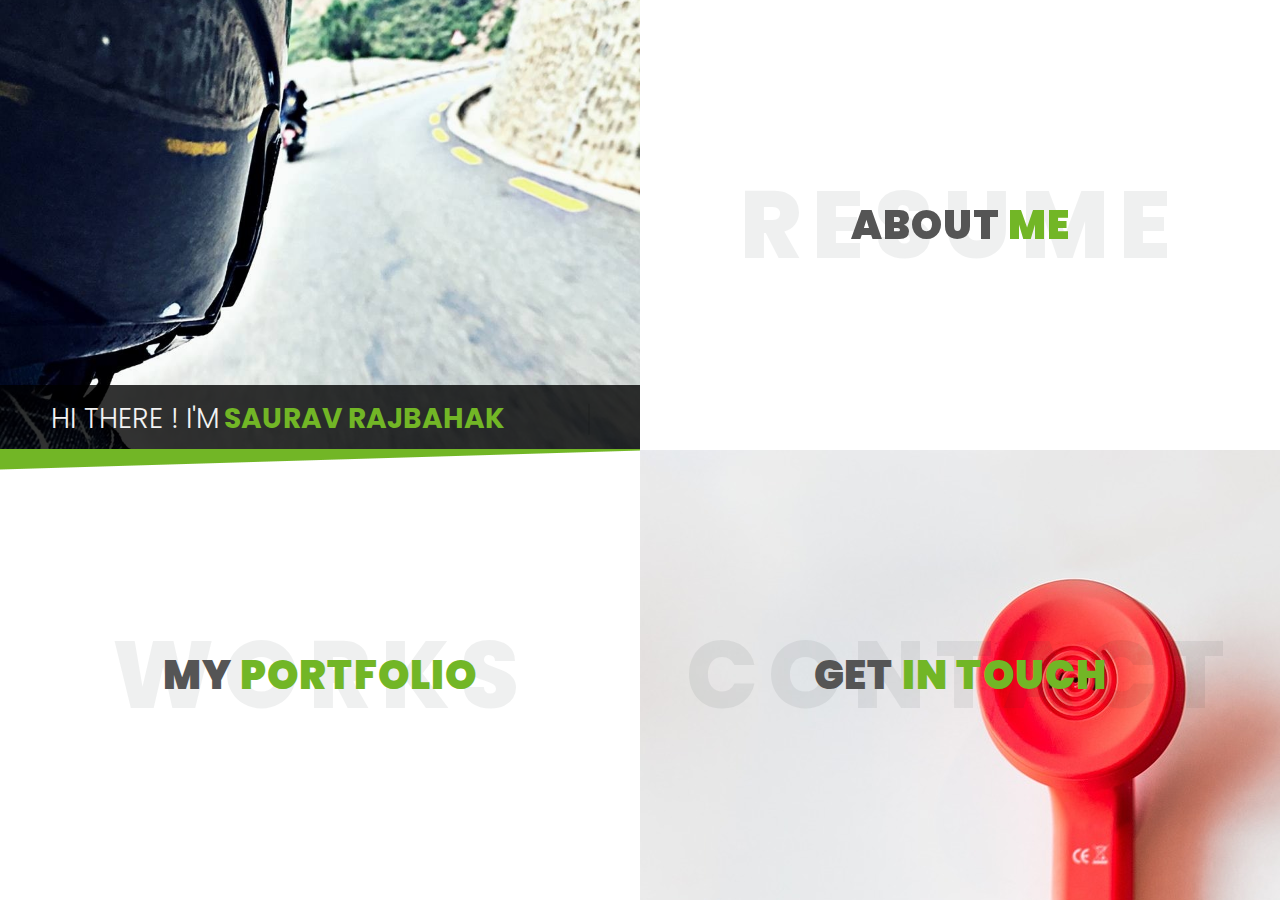
==== index.html @ e50a4af7 "og image" ====
<!DOCTYPE html>
<html lang="en">

<head>
    <script type="text/javascript" src="https://platform.linkedin.com/badges/js/profile.js" async defer></script>

    <!-- Global site tag (gtag.js) - Google Analytics -->
    <script async src="https://www.googletagmanager.com/gtag/js?id=UA-115012172-1"></script>
    <script>
        window.dataLayer = window.dataLayer || [];
        function gtag() { dataLayer.push(arguments); }
        gtag('js', new Date());

        gtag('config', 'UA-115012172-1');
    </script>

    <meta charset="utf-8" />
    <title>Saurav Rajbahak 👨🏻‍💻 - Software Developer</title>
    <meta property="og:image" content="https://res.cloudinary.com/sauravrajbahak-com-np/image/upload/q_100/v1520507504/sauravrajbahak.jpg" />
    <meta name="viewport" content="width=device-width, initial-scale=1.0" />
    <meta name="description" content="I work as a Software Developer in One Platinum Technology & I'm Freelance Web Designer & Developer based in Kathmandu, Nepal. I have serious passion for UI effects, animations and creating intuitive, with over a year of experience.">
    <link rel="icon" href="images/favicon.png" type="image/x-icon" />
    <link href="https://fonts.googleapis.com/css?family=Poppins:400,400i,500,500i,600,600i,700,700i,800,800i,900,900i" rel="stylesheet">
    <link href="https://fonts.googleapis.com/css?family=Open+Sans:300,400,600,700" rel="stylesheet">

    <!-- Template CSS Files -->
    <link rel="stylesheet" type="text/css" href="css/font-awesome.min.css" />
    <link rel="stylesheet" type="text/css" href="css/jquery.animatedheadline.css" />
    <link rel="stylesheet" type="text/css" href="css/materialize.min.css" />
    <link rel="stylesheet" type="text/css" href="css/style.css" />
    <link rel="stylesheet" type="text/css" href="css/skins/green.css" />

    <!-- Template JS Files -->
    <script src="js/modernizr.custom.js"></script>

</head>

<body>
    <!-- Preloader Start -->
    <div id="loader-wrapper">
        <div id="loader"></div>
        <div class="loader-section section-left"></div>
        <div class="loader-section section-right"></div>
    </div>
    <!-- Preloader Ends -->

    <!-- Wrapper Starts -->
    <div class="wrapper">
        <div id="bl-main" class="bl-main">
            <!-- Top Left Section Starts -->
            <section class="topleft">
                <div class="bl-box row valign-wrapper">
                    <div class="row valign-wrapper">
                        <div class="title-heading">
                            <div class="selector uppercase" id="selector">
                                <h3 class="ah-headline p-none m-none">
                                    <span class="font-weight-300">Hi There ! I'm</span>
                                    <span class="ah-words-wrapper">
                                        <b class="is-visible">Saurav Rajbahak</b>
                                        <b>a Wordpress Developer</b>
										<b>a Software Developer</b>
										<b>a Web Designer</b>
									</span>
                                </h3>
                            </div>
                        </div>
                    </div>
                </div>
            </section>
            <!-- Top Left Section Ends -->
            <!-- About Section Starts -->
            <section>
                <!-- About Title Starts -->
                <div class="bl-box valign-wrapper">
                    <div class="page-title center-align">
                        <span class="title-bg">Resume</span>
                        <h2 class="center-align">
                            <span data-hover="About">About </span>
                            <span data-hover="Me">Me</span>
                        </h2>
                    </div>
                </div>
                <!-- About Title Ends -->
                <!-- About Expanded Starts -->
                <div class="bl-content">
                    <!-- Main Heading Starts -->
                    <div class="container page-title center-align">
                        <h2 class="center-align">
                            <span data-hover="About">About </span>
                            <span data-hover="Me">Me</span>
                        </h2>
                        <span class="title-bg">Resume</span>
                    </div>
                    <!-- Main Heading Ends -->
                    <div class="container infos">
                        <!-- Divider Starts -->
                        <div class="divider center-align">
                            <span class="outer-line"></span>
                            <span class="fa fa-vcard" aria-hidden="true"></span>
                            <span class="outer-line"></span>
                        </div>
                        <!-- Divider Ends -->
                        <!-- Personal Informations Starts -->
                        <div class="row">
                            <!-- Picture Starts -->
                            <div class="col s12 m5 l4 xl3 profile-picture">
                                <img src="https://res.cloudinary.com/sauravrajbahak-com-np/image/upload/q_100/v1520507504/sauravrajbahak.jpg" class="responsive-img my-picture"
                                    alt="My Photo">
                            </div>
                            <!-- Picture Ends -->
                            <div class="col s12 m7 l8 xl9 personal-info">
                                <h6 class="uppercase"><i class="fa fa-user"></i> Personal Informations</h6>
                                <div class="col m12 l7 xl7 p-none">
                                    <p class="second-font">I'm a Freelance Web Designer & Developer based in Kathmandu, Nepal.<br> I have serious passion
                                        for UI effects, animations and creating intuitive, with over a Year of experience.
                                    </p>
                                </div>
                                <div class="col s12 m12 l6 p-none">
                                    <ul class="second-font list-1">
                                        <li><span class="font-weight-600">First Name: </span>Saurav</li>
                                        <li><span class="font-weight-600">Last Name: </span>Rajbahak</li>
                                        <li><span class="font-weight-600">Date of birth: </span>06 DEC 1993 </li>
                                        <li><span class="font-weight-600">Nationality: </span>Nepal</li>
                                        <li><span class="font-weight-600">Freelance: </span>Available</li>
                                    </ul>
                                </div>
                                <div class="col s12 m12 l6 p-none">
                                    <ul class="second-font list-2">
                                        <li><span class="font-weight-600">Phone: </span>+977 9841294296</li>
                                            <li><span class="font-weight-600">Address: </span>Kathmandu, Nepal</li>
                                            <li><span class="font-weight-600">Email: </span>sauravrajbahak@gmail.com</li>
                                            <li><span class="font-weight-600">Spoken Langages: </span>English - Nepali - Newari
                                                - Hindi</li>
                                            <li><span class="font-weight-600">Skype: </span>sauravrajbahak</li>
                                    </ul>
                                </div>
                                <a href="images/saurav-CURRICULUM-VITAE.docx" class="col s12 m12 l4 xl4 btn font-weight-500">
									Download Resume <i class="fa fa-file-pdf-o"></i>
								</a>
                                <a href="blog.html" class="col s12 m12 l4 xl4 btn btn-blog font-weight-500">
									My Blog <i class="fa fa-edit"></i>
								</a>
                            </div>
                        </div>
                        <!-- Personal Informations Ends -->
                    </div>
                    <!-- Resume Starts -->
                    <div class="resume-container">
                        <div class="container">
                            <div class="valign-wrapper row">
                                <!-- Resume Menu Starts -->
                                <div class="resume-list col l4">
                                    <div class="resume-list-item is-active" data-index="0" id="resume-list-item-0">
                                        <div class="resume-list-item-inner">
                                            <h6 class="resume-list-item-title uppercase"><i class="fa fa-briefcase"></i> Experience</h6>
                                        </div>
                                    </div>
                                    <div class="resume-list-item" data-index="1" id="resume-list-item-1">
                                        <div class="resume-list-item-inner">
                                            <h6 class="resume-list-item-title uppercase"><i class="fa fa-graduation-cap"></i> Education</h6>
                                        </div>
                                    </div>
                                    <div class="resume-list-item" data-index="2" id="resume-list-item-2">
                                        <div class="resume-list-item-inner">
                                            <h6 class="resume-list-item-title uppercase"><i class="fa fa-star"></i> Skills</h6>
                                        </div>
                                    </div>
                                </div>
                                <!-- Resume Menu Ends -->
                                <!-- Resume Content Starts -->
                                <div class="col s12 m12 l8 resume-cards-container">
                                    <div class="resume-cards">
                                        <!-- Experience Starts -->
                                        <div class="resume-card resume-card-0" data-index="0">
                                            <!-- Experience Header Title Starts -->
                                            <div class="resume-card-header">
                                                <div class="resume-card-name"><i class="fa fa-briefcase"></i> Experience</div>
                                            </div>
                                            <!-- Experience Header Title Ends -->
                                            <!-- Experience Content Starts -->
                                            <div class="resume-card-body experience">
                                                <div class="resume-card-body-container second-font">
                                                    <!-- Single Experience Starts -->
                                                    <div class="resume-content">
                                                        <h6 class="uppercase"><span>Wordpress Developer - </span>One platinum Technology</h6>
                                                        <span class="date"><i class="fa fa-calendar-o"></i> 2016 - 2018</span>
                                                        <p>Worked as an wordpress developer in One Platinum Technology for a
                                                            year an more</p>
                                                    </div>
                                                    <!-- Single Experience Ends -->
                                                    <span class="separator"></span>
                                                    <!-- Single Experience Starts -->
                                                    <div class="resume-content">
                                                        <h6 class="uppercase"><span>Software Developer - </span>One platinum Technology</h6>
                                                        <span class="date"><i class="fa fa-calendar-o"></i> 2016 - 2018</span>
                                                        <p>Working on One Platinum Technology as a frontend software developer
                                                            in Core php and Vue.js Framework</p>
                                                    </div>
                                                    <!-- Single Experience Ends -->
                                                    <span class="separator"></span>
                                                    <!-- Single Experience Starts -->
                                                    <div class="resume-content">
                                                        <h6 class="uppercase"><span>Other CMS - </span>One platinum Technology</h6>
                                                        <span class="date"><i class="fa fa-calendar-o"></i> 2016 - 2018</span>
                                                        <p>Worked in other different projects using Umbraco and Kentico CMS</p>
                                                    </div>
                                                    <!-- Single Experience Ends -->
                                                </div>
                                            </div>
                                            <!-- Experience Content Starts -->
                                        </div>
                                        <!-- Experience Ends -->
                                        <!-- Education Starts -->
                                        <div class="resume-card resume-card-1" data-index="1">
                                            <!-- Education Header Title Starts -->
                                            <div class="resume-card-header">
                                                <div class="resume-card-name"><i class="fa fa-graduation-cap"></i> Education</div>
                                            </div>
                                            <!-- Education Header Title Starts -->
                                            <div class="resume-card-body education">
                                                <div class="resume-card-body-container second-font">
                                                    <!-- Single Education Starts -->
                                                    <div class="resume-content">
                                                        <h6 class="uppercase"><span>Bachelor Degree - </span>KIST College</h6>
                                                        <span class="date"><i class="fa fa-calendar-o"></i>2018</span>
                                                        <p>I passed my Bachelor in Information Technology from KIST college
                                                            of Purvanchal University</p>
                                                    </div>
                                                    <!-- Single Education Ends -->
                                                    <span class="separator"></span>
                                                    <!-- Single Education Starts -->
                                                    <div class="resume-content">
                                                        <h6 class="uppercase"><span>Intermediate Degree - </span>KIST College</h6>
                                                        <span class="date"><i class="fa fa-calendar-o"></i> 2011</span>
                                                        <p>Clear my Intermediate from Kist college</p>
                                                    </div>
                                                    <!-- Single Education Ends -->
                                                    <span class="separator"></span>
                                                    <!-- Single Education Starts -->
                                                    <div class="resume-content">
                                                        <h6 class="uppercase"><span>SLC - </span>Kamal Netra Chuna Muna</h6>
                                                        <span class="date"><i class="fa fa-calendar-o"></i> 2009</span>
                                                        <p></p>
                                                    </div>
                                                    <!-- Single Education Ends -->
                                                </div>
                                            </div>
                                        </div>
                                        <!-- Education Ends -->
                                        <!-- Skills Starts -->
                                        <div class="resume-card resume-card-2" data-index="2">
                                            <!-- Skills Header Title Starts -->
                                            <div class="resume-card-header">
                                                <div class="resume-card-name"><i class="fa fa-star"></i> Skills</div>
                                            </div>
                                            <!-- Skills Header Title Starts -->
                                            <div class="resume-card-body skills">
                                                <div class="resume-card-body-container second-font">
                                                    <div class="row">
                                                        <!-- Skills Row Starts -->
                                                        <div class="col s6">
                                                            <!-- Single Skills Starts -->
                                                            <div class="resume-content">
                                                                <h6 class="uppercase">html</h6>
                                                                <p><i class="fa fa-star"></i> <i class="fa fa-star"></i>
                                                                    <i class="fa fa-star"></i> <i class="fa fa-star"></i>                                                                    <i class="fa fa-star"></i></p>
                                                            </div>
                                                            <!-- Single Skills Ends -->
                                                            <!-- Single Skills Starts -->
                                                            <div class="resume-content">
                                                                <h6 class="uppercase">css</h6>
                                                                <p><i class="fa fa-star"></i> <i class="fa fa-star"></i>
                                                                    <i class="fa fa-star"></i> <i class="fa fa-star"></i>                                                                    <i class="fa fa-star-half-empty"></i></p>
                                                            </div>
                                                            <!-- Single Skills Ends -->
                                                            <!-- Single Skills Starts -->
                                                            <div class="resume-content">
                                                                <h6 class="uppercase">javascript</h6>
                                                                <p><i class="fa fa-star"></i> <i class="fa fa-star"></i>
                                                                    <i class="fa fa-star"></i> <i class="fa fa-star-o"></i>                                                                    <i class="fa fa-star-o"></i></p>
                                                            </div>
                                                            <!-- Single Skills Ends -->

                                                            <!-- Single Skills Starts -->
                                                            <div class="resume-content">
                                                                <h6 class="uppercase">jquery</h6>
                                                                <p><i class="fa fa-star"></i> <i class="fa fa-star"></i>
                                                                    <i class="fa fa-star"></i> <i class="fa fa-star-o"></i>                                                                    <i class="fa fa-star-o"></i></p>
                                                            </div>
                                                            <!-- Single Skills Ends -->
                                                            <!-- Single Skills Starts -->
                                                            <div class="resume-content">
                                                                <h6 class="uppercase">Vue js</h6>
                                                                <p><i class="fa fa-star"></i> <i class="fa fa-star"></i>
                                                                    <i class="fa fa-star"></i> <i class="fa fa-star-half-empty"></i>                                                                    <i class="fa fa-star-o"></i></p>
                                                            </div>
                                                            <!-- Single Skills Ends -->
                                                        </div>
                                                        <!-- Skills Row Ends -->
                                                        <!-- Skills Row Starts -->
                                                        <div class="col s6">
                                                            <!-- Single Skills Starts -->
                                                            <div class="resume-content">
                                                                <h6 class="uppercase">php</h6>
                                                                <p><i class="fa fa-star"></i> <i class="fa fa-star"></i>
                                                                    <i class="fa fa-star"></i> <i class="fa fa-star-half-empty"></i>                                                                    <i class="fa fa-star-o"></i></p>
                                                            </div>
                                                            <!-- Single Skills Starts -->
                                                            <!-- Single Skills Starts -->
                                                            <div class="resume-content">
                                                                <h6 class="uppercase">wordpress</h6>
                                                                <p><i class="fa fa-star"></i> <i class="fa fa-star"></i>
                                                                    <i class="fa fa-star"></i> <i class="fa fa-star"></i>                                                                    <i class="fa fa-star"></i></p>
                                                            </div>
                                                            <!-- Single Skills Ends -->
                                                            <div class="resume-content">
                                                                <h6 class="uppercase">Umbraco</h6>
                                                                <p><i class="fa fa-star"></i> <i class="fa fa-star"></i>
                                                                    <i class="fa fa-star"></i> <i class="fa fa-star-half-empty"></i>                                                                    <i class="fa fa-star-o"></i></p>
                                                            </div>
                                                            <!-- Single Skills Ends -->
                                                            <!-- Single Skills Starts -->
                                                            <div class="resume-content">
                                                                <h6 class="uppercase">Kentico</h6>
                                                                <p><i class="fa fa-star"></i> <i class="fa fa-star"></i>
                                                                    <i class="fa fa-star"></i> <i class="fa fa-star-half-empty"></i>                                                                    <i class="fa fa-star-o"></i></p>
                                                            </div>
                                                            <!-- Single Skills Ends -->
                                                            <!-- Single Skills Ends -->
                                                            <div class="resume-content">
                                                                <h6 class="uppercase">Adobe Photoshop</h6>
                                                                <p><i class="fa fa-star"></i> <i class="fa fa-star"></i>
                                                                    <i class="fa fa-star"></i> <i class="fa fa-star"></i>                                                                    <i class="fa fa-star-o"></i></p>
                                                            </div>
                                                            <!-- Single Skills Ends -->
                                                        </div>
                                                        <!-- Skills Row Ends -->
                                                    </div>
                                                </div>
                                            </div>
                                        </div>
                                        <!-- Skills Ends -->
                                    </div>
                                </div>
                                <!-- Resume Content Ends -->
                            </div>
                        </div>
                    </div>
                    <!-- Resume Ends -->
                    <!-- Fun Facts Starts -->
                    <!-- <div class="container badges">
                        <div class="row">
                             Fact Badge Item Starts 
                            <div class="col s12 m4 l4 center-align">
                                <h3>
                                    <i class="fa fa-suitcase"></i>
									<span class="font-weight-700">7+</span>
                                </h3>
                                <h6 class="uppercase font-weight-500">Years Experience</h6>
                            </div>
                             Fact Badge Item Ends 
                             Fact Badge Item Starts 
                            <div class="col s12 m4 l4 center-align">
                                <h3>
                                    <i class="fa fa-check-square"></i>
									<span class="font-weight-700">89+</span>
                                </h3>
                                <h6 class="uppercase font-weight-500">Done Projects</h6>
                            </div>
                             Fact Badge Item Ends 
                             Fact Badge Item Starts 
                            <div class="col s12 m4 l4 center-align">
                                 <h3>
                                    <i class="fa fa-heart"></i>
									<span class="font-weight-700">77+</span>
                                </h3>
                                <h6 class="uppercase font-weight-500">Happy customers</h6>
                            </div>
                             Fact Badge Item Ends 
                        </div>
                    </div> -->
                    <!-- Fun Facts Ends -->
                </div>
                <!-- End Expanded About -->
                <img alt="close" src="images/close-button.png" class="bl-icon-close" />
            </section>
            <!-- About Ends -->
            <!-- Portfolio Starts -->
            <section id="bl-work-section">
                <!-- Portfolio Title Starts -->
                <div class="bl-box valign-wrapper">
                    <div class="page-title center-align">
                        <span class="title-bg">works</span>
                        <h2 class="center-align">
                            <span data-hover="my">my </span>
                            <span data-hover="portfolio">portfolio</span>
                        </h2>
                    </div>
                </div>
                <!-- Portfolio Title Ends -->
                <!-- Portfolio Expanded Starts -->
                <div class="bl-content">
                    <!-- Main Heading Starts -->
                    <div class="container page-title center-align">
                        <h2 class="center-align">
                            <span data-hover="my">my </span>
                            <span data-hover="portfolio">portfolio</span>
                        </h2>
                        <span class="title-bg">works</span>
                    </div>
                    <!-- Main Heading Ends -->
                    <div class="container">
                        <!-- Divider Starts -->
                        <div class="divider center-align">
                            <span class="outer-line"></span>
                            <span class="fa fa-suitcase" aria-hidden="true"></span>
                            <span class="outer-line"></span>
                        </div>
                        <!-- Divider Ends -->
                        <div class="row center-align da-thumbs" id="bl-work-items">
                            <!-- Project Starts -->
                            <div class="col s12 m6 l4 xl4" data-panel="panel-1">
                                <a href="index.html#">
									<img class="responsive-img" src="images/projects/miraflex.jpg" alt="Project" />
									<div class="valign-wrapper"><span class="font-weight-400 uppercase">Miraflexglasses</span></div>
								</a>
                            </div>
                            <!-- Project Ends -->
                            <!-- Project Starts -->
                            <div class="col s12 m6 l4 xl4" data-panel="panel-2">
                                <a href="index.html#">
									<img class="responsive-img" src="images/projects/lspa.jpg" alt="Project" />
									<div class="valign-wrapper"><span class="font-weight-400 uppercase">LSPA</span></div>
								</a>
                            </div>
                            <!-- Project Ends -->
                            <!-- Project Starts -->
                            <div class="col s12 m6 l4 xl4" data-panel="panel-3">
                                <a href="index.html#">
									<img class="responsive-img" src="images/projects/Snarpur.jpg" alt="Project" />
									<div class="valign-wrapper"><span class="font-weight-400 uppercase">Snarpur</span></div>
								</a>
                            </div>
                            <!-- Project Ends -->
                            <!-- Project Starts -->
                            <div class="col s12 m6 l4 xl4" data-panel="panel-4">
                                <a href="index.html#">
									<img class="responsive-img" src="images/projects/define-yourself.jpg" alt="Project" />
									<div class="valign-wrapper"><span class="font-weight-400 uppercase">Define Yourself</span></div>
								</a>
                            </div>
                            <!-- Project Ends -->
                            <!-- Project Starts -->
                            <div class="col s12 m6 l4 xl4" data-panel="panel-5">
                                <a href="index.html#">
									<img class="responsive-img" src="images/projects/twelfy.jpg" alt="Project" />
									<div class="valign-wrapper"><span class="font-weight-400 uppercase">Twelfy Api</span></div>
								</a>
                            </div>
                            <!-- Project Ends -->
                        </div>
                    </div>
                </div>
                <!-- Portfolio Expanded Ends -->
                <img alt="close" src="images/close-button.png" class="bl-icon-close" />
            </section>
            <!-- Portfolio Section Ends -->
            <!-- Contact Section Starts -->
            <section>
                <!-- Contact Title Starts -->
                <div class="bl-box valign-wrapper">
                    <div class="page-title center-align">
                        <span class="title-bg">Contact</span>
                        <h2 class="center-align">
                            <span data-hover="get">get </span>
                            <span data-hover="in touch">in touch</span>
                        </h2>
                    </div>
                </div>
                <!-- Contact Title Ends -->
                <!-- Expanded Contact Starts -->
                <div class="bl-content">
                    <!-- Main Heading Starts -->
                    <div class="container page-title center-align">
                        <h2 class="center-align">
                            <span data-hover="get">get </span>
                            <span data-hover="in touch">in touch</span>
                        </h2>
                        <span class="title-bg">Contact</span>
                    </div>
                    <!-- Main Heading Ends -->
                    <div class="container">
                        <!-- Divider Starts -->
                        <div class="divider center-align">
                            <span class="outer-line"></span>
                            <span class="fa fa-envelope-open" aria-hidden="true"></span>
                            <span class="outer-line"></span>
                        </div>
                        <!-- Divider Ends -->
                        <div class="row contact">
                            <!-- Contact Infos Starts -->
                            <div class="col s12 m5 l12 xl12 leftside">
                                <!-- Contacts Starts -->
                                <h6 class="font-weight-500 uppercase">Phone</h6>
                                <span class="font-weight-400 second-font"><i class="fa fa-phone"></i> +977 9841294296</span>
                                <h6 class="font-weight-500 uppercase">Email</h6>
                                <span class="font-weight-400 second-font"><i class="fa fa-envelope"></i> sauravrajabahak@gmail.com</span>
                                <h6 class="font-weight-500 uppercase">Address</h6>
                                <span class="font-weight-400 second-font"><i class="fa fa-home"></i></span><br>
                                <span class="font-weight-400 second-font">Bhimsengola, Kathmandu, Nepal</span>
                                <!-- Contacts Ends -->
                                <!-- Social Media Profiles Starts -->
                                <h6 class="font-weight-500 uppercase">Social Profiles</h6>
                                <div class="social">
                                    <ul class="list-inline social social-intro center-align p-none">
                                        <li class="facebook"><a href="https://facebook.com/sauravrb"><i class="fa fa-facebook"></i></a></li>
                                        <li class="twitter"><a href="https://twitter.com/SauravRajbahak"><i class="fa fa-twitter"></i></a></li>
                                        <li class="google-plus"><a href="https://plus.google.com/u/0/"><i class="fa fa-google-plus"></i></a></li>
                                        <li class="linkedin"><a href="https://www.linkedin.com/in/saurav-rajbahak-b9106815a/"><i class="fa fa-linkedin"></i></a></li>
                                    </ul>
                                </div>
                                <!-- Social Media Profiles Ends -->
                            </div>
                            <!-- Contact Infos Ends -->
                            <!-- Contact fb linkedin twitter Starts -->
                            <!-- <div class="col s12 m12 l12 xl12 contact-social">
                                <div class="col s12 m7 l4 xl4">
                                    <div class="linkedin">
                                        <div class="LI-profile-badge" data-version="v1" data-size="large" data-locale="en_US" data-type="vertical" data-theme="dark"
                                            data-vanity="saurav-rajbahak-b9106815a"><a class="LI-simple-link" href='https://np.linkedin.com/in/saurav-rajbahak-b9106815a?trk=profile-badge'>Saurav Rajbahak</a></div>
                                    </div>
                                </div>
                                <div class="col s12 m7 l4 xl4">
                                    <div class="fb">
                                        <iframe src="https://www.facebook.com/plugins/page.php?href=https%3A%2F%2Fwww.facebook.com%2FThe-Eazy-Band-213500998690210%2F&tabs=timeline&width=340&height=500&small_header=false&adapt_container_width=true&hide_cover=false&show_facepile=true&appId"
                                            width="100%" height="449" style="border:none;overflow:hidden" scrolling="no" frameborder="0"
                                            allowTransparency="true"></iframe>
                                    </div>
                                </div>
                                <div class="col s12 m7 l4 xl4">
                                    <a class="twitter-timeline" href="https://twitter.com/SauravRajbahak?ref_src=twsrc%5Etfw">Tweets by SauravRajbahak</a>
                                    <script async src="https://platform.twitter.com/widgets.js" charset="utf-8"></script>
                                </div>
                            </div> -->
                            <!-- Contact fb linkedin twitter Ends -->
                        </div>
                    </div>
                </div>
                <!-- Expanded Contact Ends -->
                <img alt="close" src="images/close-button.png" class="bl-icon-close" />
            </section>
            <!-- Contact Section Ends -->
            <!-- Portfolio Panel Items Starts -->
            <div class="bl-panel-items" id="bl-panel-work-items">
                <!-- Project Starts -->
                <div data-panel="panel-1">
                    <div class="row">
                        <!-- Project Main Content Starts -->
                        <div class="col s12 l6 xl6">
                            <img class="responsive-img" src="images/projects/miraflex.jpg" alt="project" />
                        </div>
                        <!-- Project Main Content Ends -->
                        <!-- Project Details Starts -->
                        <div class="col s12 l6 xl6">
                            <h3 class="font-weight-600 white-text uppercase">Miraflexglasses</h3>
                            <ul class="project-details white-text second-font">
                                <li><i class="fa fa-user"></i><span class="font-weight-600"> Client </span>: <span class="font-weight-400 uppercase">Envato</span></li>
                                <li><i class="fa fa-calendar"></i><span class="font-weight-600"> Date </span>: <span class="font-weight-400 uppercase">02/11/2017</span></li>
                                <li><i class="fa fa-cogs"></i> <span class="font-weight-600"> Used Technologies</span> :
                                    <span class="font-weight-400 uppercase">php, html, css, javascript, Wordpress</span>
                                </li>
                            </ul>
                            <hr>
                            <p class="white-text second-font">Occupy american apparel freegan cliche. Mustache trust fund 8-bit jean shorts mumblecore thundercats.
                                Pour-over small batch forage cray, banjo post-ironic flannel keffiyeh cred ethnic semiotics
                                next level tousled fashion axe. Sustainable cardigan keytar fap bushwick bespoke.</p>
                            <a href="http://miraflexglasses.net" target="_blank" class="waves-effect waves btn font-weight-500">Preview <i class="fa fa-external-link"></i></a>
                        </div>
                        <!-- Project Details Ends -->
                    </div>
                </div>
                <!-- Project Ends -->
                <!-- Project Starts -->
                <div data-panel="panel-2">
                    <div class="row">
                        <!-- Project Main Content Starts -->
                        <div class="col s12 l6 xl6">
                            <div class="carousel carousel-slider">
                                <a class="carousel-item" href="index.html#one!"><img class="responsive-img" src="images/projects/miraflex.jpg" alt="project" ></a>
                                <a class="carousel-item" href="index.html#two!"><img class="responsive-img" src="images/projects/lspa.jpg" alt="project" ></a>
                                <a class="carousel-item" href="index.html#three!"><img class="responsive-img" src="images/projects/Snarpur.jpg" alt="project" ></a>
                                <a class="carousel-item" href="index.html#four!"><img class="responsive-img" src="images/projects/define-yourself.jpg" alt="project" ></a>
                            </div>
                        </div>
                        <!-- Project Main Content Ends -->
                        <!-- Project Details Starts -->
                        <div class="col s12 l6 xl6">
                            <h3 class="font-weight-600 white-text uppercase">LSPA</h3>
                            <ul class="project-details white-text second-font">
                                <li><i class="fa fa-user"></i><span class="font-weight-600"> Client </span>: <span class="font-weight-400 uppercase">Themeforest</span></li>
                                <li><i class="fa fa-calendar"></i><span class="font-weight-600"> Date </span>: <span class="font-weight-400 uppercase">02/11/2017</span></li>
                                <li><i class="fa fa-cogs"></i> <span class="font-weight-600"> Used Technologies</span> :
                                    <span class="font-weight-400 uppercase">php, html, css, javascript, Wordpress</span>
                                </li>
                            </ul>
                            <hr>
                            <p class="white-text second-font">Occupy american apparel freegan cliche. Mustache trust fund 8-bit jean shorts mumblecore thundercats.
                                Pour-over small batch forage cray, banjo post-ironic flannel keffiyeh cred ethnic semiotics
                                next level tousled fashion axe. Sustainable cardigan keytar fap bushwick bespoke.</p>
                            <a href="http://lspa.com.np" target="_blank" class="waves-effect waves btn font-weight-500">Preview <i class="fa fa-external-link"></i></a>
                        </div>
                        <!-- Project Details Ends -->
                    </div>
                </div>
                <!-- Project Ends -->
                <!-- Project Starts -->
                <div data-panel="panel-3">
                    <div class="row">
                        <!-- Project Main Content Starts -->
                        <div class="col s12 l6 xl6">
                            <div class="videocontainer">
                                <iframe class="youtube-video" src="https://www.youtube.com/embed/7e90gBu4pas?enablejsapi=1&amp;version=3&amp;playerapiid=ytplayer"
                                    allowfullscreen></iframe>
                            </div>
                        </div>
                        <!-- Project Main Content Ends -->
                        <!-- Project Details Starts -->
                        <div class="col s12 l6 xl6">
                            <h3 class="font-weight-600 white-text uppercase">Snarpur</h3>
                            <ul class="project-details white-text second-font">
                                <li><i class="fa fa-user"></i><span class="font-weight-600"> Client </span>: <span class="font-weight-400 uppercase">Photodune</span></li>
                                <li><i class="fa fa-calendar"></i><span class="font-weight-600"> Date </span>: <span class="font-weight-400 uppercase">02/11/2017</span></li>
                                <li><i class="fa fa-cogs"></i> <span class="font-weight-600"> Used Technologies</span> :
                                    <span class="font-weight-400 uppercase">Wordpress</span>
                                </li>
                            </ul>
                            <hr>
                            <p class="white-text second-font">Occupy american apparel freegan cliche. Mustache trust fund 8-bit jean shorts mumblecore thundercats.
                                Pour-over small batch forage cray, banjo post-ironic flannel keffiyeh cred ethnic semiotics
                                next level tousled fashion axe. Sustainable cardigan keytar fap bushwick bespoke.</p>
                            <a href="http://bhumija.com.np" target="_blank" class="waves-effect waves btn font-weight-500">Preview <i class="fa fa-external-link"></i></a>
                        </div>
                        <!-- Project Details Ends -->
                    </div>
                </div>
                <!-- Project Ends -->
                <!-- Project Starts -->
                <div data-panel="panel-4">
                    <div class="row">
                        <!-- Project Main Content Starts -->
                        <div class="col s12 l6 xl6">
                            <video id="video" class="responsive-video" controls poster="images/projects/video/video-poster.png">
                                <source src="images/projects/video/video.mp4" type="video/mp4">
                            </video>
                        </div>
                        <!-- Project Main Content Ends -->
                        <!-- Project Details Starts -->
                        <div class="col s12 l6 xl6">
                            <h3 class="font-weight-600 white-text uppercase">Define Yourself</h3>
                            <ul class="project-details white-text second-font">
                                <li><i class="fa fa-user"></i><span class="font-weight-600"> Client </span>: <span class="font-weight-400 uppercase">Videohive</span></li>
                                <li><i class="fa fa-calendar"></i><span class="font-weight-600"> Date </span>: <span class="font-weight-400 uppercase">02/11/2017</span></li>
                                <li><i class="fa fa-cogs"></i> <span class="font-weight-600"> Used Technologies</span> :
                                    <span class="font-weight-400 uppercase">Wordpress</span>
                                </li>
                            </ul>
                            <hr>
                            <p class="white-text second-font">Occupy american apparel freegan cliche. Mustache trust fund 8-bit jean shorts mumblecore thundercats.
                                Pour-over small batch forage cray, banjo post-ironic flannel keffiyeh cred ethnic semiotics
                                next level tousled fashion axe. Sustainable cardigan keytar fap bushwick bespoke.</p>
                            <a href="http://defineyourself.co/" target="_blank" class="waves-effect waves btn font-weight-500">Preview <i class="fa fa-external-link"></i></a>
                        </div>
                        <!-- Project Details Ends -->
                    </div>
                </div>
                <!-- Project Ends -->
                <!-- Project Starts -->
                <div data-panel="panel-5">
                    <div class="row">
                        <!-- Project Main Content Starts -->
                        <div class="col s12 l6 xl6">
                            <img src="images/projects/define-yourself.jpg" alt="project" />
                        </div>
                        <!-- Project Main Content Ends -->
                        <!-- Project Details Starts -->
                        <div class="col s12 l6 xl6">
                            <h3 class="font-weight-600 white-text uppercase">Twelfy Api</h3>
                            <ul class="project-details white-text second-font">
                                <li><i class="fa fa-user"></i><span class="font-weight-600"> Client </span>: <span class="font-weight-400 uppercase">Graphicriver</span></li>
                                <li><i class="fa fa-calendar"></i><span class="font-weight-600"> Date </span>: <span class="font-weight-400 uppercase">02/11/2017</span></li>
                                <li><i class="fa fa-cogs"></i> <span class="font-weight-600"> Used Technologies</span> :
                                    <span class="font-weight-400 uppercase">Core PHP</span>
                                </li>
                            </ul>
                            <hr>
                            <p class="white-text second-font">Occupy american apparel freegan cliche. Mustache trust fund 8-bit jean shorts mumblecore thundercats.
                                Pour-over small batch forage cray, banjo post-ironic flannel keffiyeh cred ethnic semiotics
                                next level tousled fashion axe. Sustainable cardigan keytar fap bushwick bespoke.</p>
                            <!-- <a href="index.html#" class="waves-effect waves btn font-weight-500">Preview <i class="fa fa-external-link"></i></a> -->
                        </div>
                        <!-- Project Details Ends -->
                    </div>
                </div>
                <!-- Project Ends -->
                <!-- Portfolio Navigation Starts -->
                <nav>
                    <!-- Previous Work Icon Starts -->
                    <span class="control-button bl-previous-work uppercase font-weight-700"><i class="fa fa-chevron-left"></i></span>
                    <!-- Previous Work Icon Ends -->
                    <!-- Close Work Icon Starts -->
                    <span class="control-button fa fa-close fa-2x bl-icon-close center-align" id="bl-icon-close"></span>
                    <!-- Close Work Icon Ends -->
                    <!-- Next Work Icon Starts -->
                    <span class="control-button bl-next-work uppercase font-weight-700"><i class="fa fa-chevron-right"></i></span>
                    <!-- Previous Work Icon Ends -->
                </nav>
                <!-- Portfolio Navigation Ends -->
            </div>
            <!-- Portfolio Panel Items Ends -->
        </div>
    </div>
    <!-- Wrapper Ends -->

    <!-- Template JS Files -->
    <script src="js/jquery-2.2.4.min.js"></script>
    <script src="js/jquery.animatedheadline.js"></script>
    <script src="js/boxlayout.js"></script>
    <script src="js/materialize.min.js"></script>
    <script src="js/jquery.hoverdir.js"></script>
    <script src="js/custom.js"></script>

    <!-- Live Style Switcher JS File - only demo -->
    <script src="js/styleswitcher.js"></script>
</body>

</html>
---- css/style.css ----
/*
Template Name: Lina - Creative vCard, Resume, CV
Author: Celtano
Author URI: https://themeforest.net/user/celtano
Description: Lina - Creative vCard, Resume, CV
Version: 1.0
*/


/*------------------------------------------------------------------
[Table of contents]
	+ General
		- Dark Body
		- Big Titles
		- Divider
		- Preloader
	+ Sections
		- Top Left Section
		+ Top Right Section - About
			- Personal Informations
			- Resume Panels
			- Badges
		+ Bottom Left Section - Portfolio
			- Direction-Aware Items
			- Project Panels
		+ Bottom Right Section - Contact
			+ Left Side
				- Social Media Icons
			+ Right Side
				- Contact Form
		+ Blog Section
			+ Posts
				- Pagination
				- Comments
				- Comments Form
			+ Sidebar
				- Search Widget
				- Recent Posts Widget
				- Navigation Widget
				- Tags Widget
	- Responsive Design Styles
-------------------------------------------------------------------*/


/* [ GENERAL ] */

/*================================================== */

body,
html {
	font-size: 100%;
	padding: 0;
	margin: 0;
	height: 100%;
}

*,
*:after,
*:before {
	-webkit-box-sizing: border-box;
	-moz-box-sizing: border-box;
	box-sizing: border-box;
}

body {
	font-family: 'Poppins', sans-serif, Calibri, Arial;
	color: #656c6d;
	background: #333;
	font-size: 0.9em;
	font-weight: 400;
}

.second-font {
	font-family: 'Open Sans', sans-serif;
}

.p-none {
	padding: 0 !important;
}

.m-none {
	margin: 0 !important;
}

.btn {
	font-family: 'Poppins', sans-serif, Calibri, Arial;
	box-shadow: none;
	border-radius: 0;
}

.btn i {
	font-size: 14px;
}

.btn:hover {
	box-shadow: none;
	color: #eee;
}

.uppercase {
	text-transform: uppercase;
}

.font-weight-300 {
	font-weight: 300;
}

.font-weight-400 {
	font-weight: 400;
}

.font-weight-500 {
	font-weight: 500;
}

.font-weight-600 {
	font-weight: 600;
}

.font-weight-700 {
	font-weight: 700;
}

.container {
	margin: 0 auto;
	max-width: 1280px;
	width: 100%;
}

@media only screen and (min-width: 601px) {
	.container {
		width: 95%;
	}
}

@media only screen and (min-width: 993px) {
	.container {
		width: 95%;
	}
}

@media only screen and (min-width: 1199px) {
	.container {
		width: 1170px;
	}
}

/* Dark Body
================================================== */

body.dark .bl-main>section:nth-child(4),
body.dark .resume-container,
body.dark .resume-list-item:not(.is-active) .resume-list-item-inner,
body.dark .resume-card-header,
body.dark .bl-main>section:nth-child(4).bl-expand .contact .leftside{
	background:#111;
}
body.dark .bl-main>section:nth-child(2),
body.dark .bl-main>section:nth-child(3),
body.dark .resume-card-body,
body.dark .bl-main>section.bl-expand,
body.blog.dark,
body.blog.dark .btn.back {
	background:#222;
}
body.dark .page-title h2 span:first-child,
body.dark .page-title h2 span:nth-child(2)::before,
body.dark .personal-info h6,
body.dark .personal-info ul li span,
body.dark .resume-content h6,
body.dark .bl-main>section:nth-child(4).bl-expand .contact .rightside h6,
body.blog.dark  article h4,
body.blog.dark .sidebar .widget-title,
body.blog.dark .widget-tags ul > li a:hover {
	color:#fff;
}
body.dark .title-bg {
	color: rgba(255, 255, 255, 0.07);
}
body.dark .bl-content p,
body.dark .personal-info ul li,
body.dark .badges h6,
body.dark .bl-main>section:nth-child(4).bl-expand .contact .leftside,
body.dark .bl-main>section:nth-child(4).bl-expand .contact .rightside .input-field label,
body.blog.dark .widget.recent-posts .entry-title a,
body.blog.dark .widget-search input{
	color:#eee;
}
body.dark .bl-main>section:nth-child(4).bl-expand .contact .rightside .input-field label.active {
	color:#eee !important;
}
body.dark .my-picture {
	border: 3px solid #313131;
}
body.dark .resume-list-item {
    background: rgba(255, 255, 255, 0.1) !important;
}
body.dark .resume-card-header {
	border-bottom: 1px solid #333;
}
body.dark .resume-card {
	box-shadow: 0px 0px 2px rgba(255, 255, 255, 0.4);
}
body.dark .resume-list-item:not(.is-active):hover {
	background: rgba(255, 255, 255, 0.15) !important;
}
body.dark .badges h3 i,
body.dark .divider .fa{
	color:#777;
}
body.dark .divider .outer-line {
	border-bottom: 1px solid #555;
}
body.dark .resume-list-item-title {
	color:#888;
}
body.dark #bl-work-items>div a, body.dark .bl-main>section:nth-child(4).bl-expand .contact .leftside {
	border:1px solid #333;
}
body.dark .bl-main>section:nth-child(4).bl-expand .contact .leftside span i {
	color: rgba(255, 255, 255, .3);
}
body.dark .bl-main>section:nth-child(4).bl-expand .contact .rightside .input-field input[type=text],
body.dark .bl-main>section:nth-child(4).bl-expand .contact .rightside .input-field input[type=email],
body.dark .bl-main>section:nth-child(4).bl-expand .contact .rightside .input-field textarea {
	color:#fff !important;
	border-bottom:1px solid #555;
}
body.blog.dark p,
body.blog.dark  .meta span {
	color:#eee;
}
body.blog.dark  .widget {
	background-color:#333;
}
body.blog.dark  .widget.recent-posts ul li,
body.blog.dark  .sidebar ul.nav-tabs li {
	border-bottom: 1px solid #555;
}
body.blog.dark .sidebar ul.nav-tabs li a,
body.blog.dark .widget-tags ul > li a {
	color:#aaa;
}
body.blog.dark .meta {
	border-top: 1px solid #555;
    border-bottom: 1px solid #555;
}
body.blog.dark .pagination li:hover {
	background:#333;
}
body.blog.dark .pagination li a {
	color:#eee;
}
body.blog.dark .widget.recent-posts ul li:last-child {
	border: 0;
    padding-bottom: 0;
    margin-bottom: 0;
}
body.blog.dark .comments-form  form .input-field label{
	color:#eee;
}
body.blog.dark .comments-form  form .input-field label.active {
	color:#eee !important;
}
body.blog.dark .comments-form  form .input-field input[type=text],
body.blog.dark .comments-form  form .input-field input[type=email],
body.blog.dark .comments-form  form .input-field textarea {
	color:#fff !important;
	border-bottom:1px solid #555;
}
body.blog.dark .comments-heading,
body.blog.dark .comments-list .comment-author,
body.blog.dark .comments-list .comment-reply {
	color:#fff;
}
body.blog.dark .comments-list .comment-date {
	color:#aaa;
}

/* Big Titles
================================================== */

.page-title {
	margin: 0 auto;
	width: 100%;
	position: relative;
}

.page-title h2 {
	font-size: 40px;
	position: relative;
	z-index: 0;
	font-weight: 900;
	text-transform: uppercase;
}

.title-bg {
	color: rgba(30, 37, 48, 0.07);
	font-size: 95px;
	left: 0;
	letter-spacing: 10px;
	line-height: 0.7;
	position: absolute;
	right: 0;
	top: 50%;
	text-transform: uppercase;
	font-weight: 800;
	-webkit-transform: translateY(-50%);
	-moz-transform: translateY(-50%);
	-ms-transform: translateY(-50%);
	-o-transform: translateY(-50%);
	transform: translateY(-50%);
}

.title-heading {
	position: absolute;
	bottom: 0;
	width: 100%;
	left: 0;
	text-align: center;
	background: rgba(0, 0, 0, .8);
	padding: 19px 0 15px;
}

.bl-main>section.bl-expand .page-title h2 {
	font-size: 55px;
}

.bl-main>section.bl-expand .title-bg {
	font-size: 120px;
}

.bl-main>section:not(.bl-expand):hover .page-title h2 span:first-child {
	transform: translate3d(0, -105%, 0);
}

.bl-main>section:not(.bl-expand):hover .page-title h2 span:nth-child(2) {
	transform: translate3d(0, 105%, 0);
}

.page-title h2 {
	overflow: hidden;
}

.page-title h2 span {
	display: inline-block;
	position: relative;
	transition: transform 0.3s;
}

.page-title h2 span:first-child::before,
.page-title h2 span:nth-child(2)::before {
	position: absolute;
	content: attr(data-hover);
}

.page-title h2 span:first-child {
	color: #555;
}

.page-title h2 span:first-child::before {
	top: 105%;
}

.page-title h2 span:nth-child(2)::before {
	bottom: 105%;
	color: #555;
	-webkit-filter: blur(0.000001px);
}


/* Divider
================================================== */

.divider {
	overflow: inherit;
	background: none;
	margin: 65px 0 72px;
}

.divider span {
	display: inline-block;
	vertical-align: middle;
}

.divider .fa {
	font-size: 20px;
	margin: 0 20px;
	color: #ddd;
}

.divider .outer-line {
	width: 25%;
	border-bottom: 1px solid #ddd;
}


/* Preloader
================================================== */

#loader-wrapper .loader-section {
	position: fixed;
	top: 0;
	width: 51%;
	height: 100%;
	background: #555;
	z-index: 1000;
}

#loader-wrapper .loader-section.section-left {
	left: 0;
}

#loader-wrapper .loader-section.section-right {
	right: 0;
}

#loader {
	z-index: 1001;
}

.loaded #loader-wrapper .loader-section.section-left {
	-webkit-transform: translateX(-100%);
	-ms-transform: translateX(-100%);
	transform: translateX(-100%);
	-webkit-transition: all 0.5s 0.5s ease-out;
	transition: all 0.5s 0.5s ease-out;
}

.loaded #loader-wrapper .loader-section.section-right {
	-webkit-transform: translateX(100%);
	-ms-transform: translateX(100%);
	transform: translateX(100%);
	-webkit-transition: all 0.5s 0.5s ease-out;
	transition: all 0.5s 0.5s ease-out;
}

.loaded #loader {
	opacity: 0;
	-webkit-transition: all 0.5s ease-out;
	transition: all 0.5s ease-out;
}

.loaded #loader-wrapper {
	visibility: hidden;
}

@-webkit-keyframes sk-rotateplane {
	0% {
		-webkit-transform: perspective(120px);
	}
	50% {
		-webkit-transform: perspective(120px) rotateY(180deg);
	}
	100% {
		-webkit-transform: perspective(120px) rotateY(180deg) rotateX(180deg);
	}
}

@keyframes sk-rotateplane {
	0% {
		transform: perspective(120px) rotateX(0deg) rotateY(0deg);
		-webkit-transform: perspective(120px) rotateX(0deg) rotateY(0deg);
	}
	50% {
		transform: perspective(120px) rotateX(-180.1deg) rotateY(0deg);
		-webkit-transform: perspective(120px) rotateX(-180.1deg) rotateY(0deg);
	}
	100% {
		transform: perspective(120px) rotateX(-180deg) rotateY(-179.9deg);
		-webkit-transform: perspective(120px) rotateX(-180deg) rotateY(-179.9deg);
	}
}


/* [ SECTIONS ] */


/*================================================== */

.bl-main {
	position: absolute;
	width: 100%;
	height: 100%;
	overflow: hidden;
}

.bl-main>section{
	position: absolute;
	width: 50%;
	height: 50%;
	-webkit-transition: all 0.5s ease-in-out;
	-moz-transition: all 0.5s ease-in-out;
	transition: all 0.5s ease-in-out;
}

.bl-main>section:nth-child(2) {
	top: 0;
	left: 50%;
	background: #fff;
}

.bl-main>section:nth-child(3) {
	top: 50%;
	left: 0;
	background: #fff;
}

.bl-main>section:nth-child(4) {
	top: 50%;
	left: 50%;
	background-image: url('../images/phone.jpg');
}

.bl-box {
	position: relative;
	width: 100%;
	height: 100%;
	cursor: default;
	opacity: 1;
}

.bl-main>section:not(.topleft) .bl-box {
	cursor: pointer;
}

.bl-box h2 {
	width: 100%;
	letter-spacing: 1px;
	margin: 0 auto;
	-webkit-transition: all 0.2s ease-in-out;
	-moz-transition: all 0.2s ease-in-out;
	transition: all 0.2s ease-in-out;
	z-index: 111;
}

.bl-main>section .bl-icon-close {
	position: absolute;
	top: 35px;
	right: 50px;
	width: 30px;
	cursor: pointer;
	z-index: 100;
	opacity: 0;
	pointer-events: none;
}

.bl-content,
div.bl-panel-items>div>div {
	opacity: 0;
	pointer-events: none;
	position: absolute;
	top: 0;
	left: 0;
	right: 0;
	bottom: 0;
	overflow: hidden;
	overflow-y: auto;
}

.bl-content>div.container.page-title {
	margin-top: 80px;
}

.bl-main>section.bl-expand {
	width: 100%;
	height: 100%;
	top: 0;
	left: 0;
	background: #fff;
}

.bl-main>section.bl-expand-top {
	z-index: 100;
}

.bl-main.bl-expand-item>section:not(.bl-expand),
.bl-main.bl-expand-item>section.bl-scale-down {
	-webkit-transform: scale(0.5);
	-moz-transform: scale(0.5);
	-ms-transform: scale(0.5);
	transform: scale(0.5);
	opacity: 0;
}

section:not(.topleft) .bl-box {
	-webkit-transition: opacity 0.2s linear 0.5s;
	-moz-transition: opacity 0.2s linear 0.5s;
	transition: opacity 0.2s linear 0.5s;
}

section.bl-expand .bl-box {
	opacity: 0;
	-webkit-transition: opacity 0s linear;
	-moz-transition: opacity 0s linear;
	transition: opacity 0s linear;
}

.bl-content,
.bl-icon-close {
	-webkit-transition: opacity 0.1s linear 0s;
	-moz-transition: opacity 0.1s linear 0s;
	transition: opacity 0.1s linear 0s;
}

section.bl-expand .bl-content,
section.bl-expand .bl-icon-close {
	pointer-events: auto;
	opacity: 1;
	-webkit-transition: opacity 0.3s linear 0.5s;
	-moz-transition: opacity 0.3s linear 0.5s;
	transition: opacity 0.3s linear 0.5s;
}

.bl-content p {
	margin: 0 auto;
	font-size: 15px;
	line-height: 2;
	color: #656c6d;
	font-weight: 400;
}


/* Top Left Section
================================================== */

.bl-main>section.topleft {
	top: 0;
	left: 0;
	background-image: url('../images/cover.jpg');
	position: relative;
	background-size: cover;
	background-repeat: no-repeat;
	background-position: center center;
}
.bl-main>section.topleft.woman {
	background-image: url('../images/woman.jpg');
}
.bl-main>section.topleft:before {
	position:absolute;
	bottom: -36px;
    z-index: 1;
	right:0;
	content:url('../images/separator2.png.html');
	max-width:960px;
}

.bl-main>section.topleft .bl-box h3 {
	font-size: 28px;
	margin: 25px 0 5px;
	font-weight: 800;
}

.bl-main>section.topleft .bl-box h3 span {
	color: #f2f2f2;
	padding: 0;
}

.bl-main>section.topleft .bl-box .ah-headline.clip .ah-words-wrapper {
	font-weight: 500;
}

.bl-main>section.topleft .bl-box .ah-headline.clip .ah-words-wrapper::after {
	color: #e5544d;
}


/* Top Right Section - ABOUT
================================================== */


/*** Personal informations ***/

.infos {
	padding-bottom: 36px;
}

.my-picture {
	border: 4px solid #eff0f0;
}

.personal-info h6 {
	margin-top: 0;
	margin-bottom: 12px;
}

.personal-info ul li {
	padding-bottom: 13px;
}

.personal-info ul li span {
	color: #111;
}
.personal-info a.btn {
	margin-top:-7px;
	height: 42px;
    line-height: 42px;
    font-size: 15px;
}

.personal-info a.btn.btn-blog  {
	margin-left:25px;
    background: transparent;
	transition:.1s;
}

.personal-info a.btn.btn-blog:hover {
	color:#fff;
}


/*** Resume Panels ***/

.resume-container {
	background: #f2f2f2;
	padding: 50px 0;
}

.resume-cards {
	position: relative;
	margin: 0 auto;
	margin-top: 75px;
	max-width: 645px;
}

.resume-card-2 {
	transform: scale(0.84) translate(0, -112px);
}

.resume-card-2:hover {
	transform: scale(0.84) translate(0, -122px);
}

.resume-card {
	padding: 0;
	box-shadow: 0px 0px 2px rgba(0, 0, 0, 0.3);
	transition: .3s ease transform;
	cursor: pointer;
}

.resume-card:hover .resume-card-name {
	opacity: 1;
}

.resume-card.resume-card-0 {
	position: relative;
	z-index: 3;
}

.resume-card.resume-card-0 .resume-card-name {
	opacity: 1;
	color: #fff;
}

.resume-card.resume-card-1 {
	z-index: 2;
	transform: scale(0.92) translate(0, -52px);
}

.resume-card.resume-card-1:hover {
	transform: scale(0.92) translate(0, -62px);
}

.resume-card.resume-card-1,
.resume-card.resume-card-2 {
	position: absolute;
	left: 0;
	top: 0;
	width: 100%;
}

.resume-card.front {
	transform: scale(1) translate(0, 0);
	z-index: 2;
	cursor: default;
}

.resume-card.front:hover {
	transform: scale(1) translate(0, 0);
}

.resume-card.front .resume-card-name {
	opacity: 1;
}

.resume-card.back {
	transform: scale(0.9) translate(0, -60px);
	z-index: 1;
}

.resume-card.back:hover {
	transform: scale(0.9) translate(0, -70px);
}

.resume-card.back .resume-card-name {
	opacity: .7;
}

.resume-card.back-back {
	transform: scale(0.8) translate(0, -128px);
	z-index: 0;
}

.resume-card.back-back .resume-card-name {
	opacity: .5;
}

.resume-card.back-back:hover {
	transform: scale(0.8) translate(0, -138px);
}

.resume-card-header {
	padding: 24px;
	text-align: center;
	background: #f2f2f2;
	border-bottom: 1px solid #ddd;
}

.resume-card-name {
	text-transform: uppercase;
	font-weight: bold;
	font-size: 21px;
	transition: .3s ease opacity;
	opacity: .8;
}

.resume-card-body {
	background: white;
	padding: 0;
}

.resume-card-body-container {
	padding: 24px;
	display: flex;
	flex-flow: column;
}

.resume-content {
	position: relative;
}

.resume-content span.date {
	color: #aaa;
	font-size: 13px;
}

.resume-content h6 {
	font-size: 15px;
	margin-top: 0;
}
.resume-card-body.experience .resume-content h6, .resume-card-body.education .resume-content h6 {
	margin-bottom: 10px;
}
.resume-card-body.skills .resume-content h6 {
	margin-bottom:0;
}
.resume-content h6 span {
	font-weight: 600;
}

.resume-content p {
	font-size: 14px;
	padding-bottom: 20px;
	margin-top: 5px;
}

span.separator {
	height: 2px;
	width: 70px;
	margin-bottom: 24px;
}

.resume-list {
	width: 100%;
}

.resume-list-item {
	margin: 24px 0;
	padding: 30px;
	padding: 1px;
	cursor: pointer;
	user-select: none;
	transition: box-shadow .3s ease;
}

.resume-list-item {
	background: rgba(0, 0, 0, 0.08) !important;
	box-shadow: none;
}

.resume-list-item:not(.is-active) .resume-list-item-inner {
	background: #f2f2f2;
}

.resume-list-item:not(.is-active):hover {
	background: rgba(0, 0, 0, 0.15) !important;
}

.resume-list-item-inner {
	display: flex;
	padding: 33px 24px;
	align-items: center;
	font-size: 20px;
}
.resume-list-item.is-active {
	background: none !important;
}
.resume-list-item.is-active .resume-list-item-title {
	color:#fff;
}
.resume-list-item-title {
	margin: 0;
}


/*** Badges ***/

.badges {
	padding: 34px 0;
}

.badges h3 span {
	letter-spacing: 2px;
}

.badges h3 i {
	color: #ddd;
	display: block;
	margin-bottom: 20px;
}


/* Bottom Left Section - PORTFOLIO
================================================== */


/*** Direction-Aware Items ***/

#bl-work-items {
	list-style: none;
	position: relative;
	margin-bottom:45px;
}

#bl-work-items>div {
	float: left;
	padding-bottom: 24px;
	position: relative;
}

#bl-work-items>div a,
#bl-work-items>div a img {
	display: block;
	position: relative;
}

#bl-work-items>div a {
	overflow: hidden;
}

#bl-work-items>div a div {
	position: absolute;
	width: 100%;
	height: 100%;
}

#bl-work-items>div a div span {
	margin: 0 auto;
	text-transform: uppercase;
	color: #fff;
}

#bl-work-items>div a {
	display: block;
	transition: .3s ease-out;
	border: 1px solid #eff0f0;
}

#bl-work-items>div a span {
	color: #fff;
	font-size: 16px;
}


/*** Panels ***/

div.bl-panel-items,
div.bl-panel-items>div {
	width: 100%;
	height: 100%;
	top: 0;
	left: 0;
	position: absolute;
}

div.bl-panel-items>div>div.row {
	display: -webkit-box;
	display: -webkit-flex;
	display: -ms-flexbox;
	display: flex;
	-webkit-box-align: center;
	-webkit-align-items: center;
	-ms-flex-align: center;
	align-items: center;
}

div.bl-panel-items>div>div {
	max-width: 1170px;
	margin: 0 auto;
	opacity: 1;
	bottom: 90px;
	top: 45px;
	pointer-events: auto;
}

div.bl-panel-items>div>div h3 {
	font-size: 30px;
	margin: 0 0 14px 0;
}

div.bl-panel-items>div>div ul.project-details li {
	padding-bottom: 12px;
}

div.bl-panel-items>div>div p {
	font-size: 15px;
	margin: 16px 0 20px;
	line-height: 28px;
}

div.bl-panel-items>div>div hr {
	height: 1px;
	border: 0;
	background: rgba(0, 0, 0, .1);
}

div.bl-panel-items>div>div img {
	float: left;
	width: 100%;
	border: 4px solid rgba(0, 0, 0, .1);
}

div.bl-panel-items {
	top: 100%;
	z-index: 9999;
}

div.bl-panel-items>div {
	z-index: 0;
	opacity: 0;
	-webkit-transform: translateY(0);
	-webkit-transition: -webkit-transform 0.5s ease-in-out, opacity 0s linear 0.5s;
	-moz-transform: translateY(0);
	-moz-transition: -moz-transform 0.5s ease-in-out, opacity 0s linear 0.5s;
	transform: translateY(0);
	transition: transform 0.5s ease-in-out, opacity 0s linear 0.5s;
	-ms-transform: translateY(0);
}

div.bl-panel-items nav {
	position: relative;
	background: transparent;
	z-index: 9999;
	box-shadow: none;
	width: 160px;
	display: block;
	margin: 0 auto;
	-webkit-transition: opacity 0.2s ease-in-out 0.5s;
	-moz-transition: opacity 0.2s ease-in-out 0.5s;
	transition: opacity 0.2s ease-in-out 0.5s;
}

div.bl-panel-items.bl-panel-items-show nav span {
	float: left;
	margin: 5px;
}

div.bl-panel-items nav span.bl-next-work,
div.bl-panel-items nav span.bl-previous-work {
	letter-spacing: 2px;
	display: block;
	line-height: 68px;
	cursor: pointer;
	transition: .1s ease-out;
	opacity: .5;
}

div.bl-panel-items nav span.bl-next-work i,
div.bl-panel-items nav span.bl-previous-work i {
	font-size: 22px;
}

div.bl-panel-items nav span.bl-next-work:hover,
div.bl-panel-items nav span.bl-previous-work:hover {
	opacity: 1;
}

div.bl-panel-items nav span:hover {
	cursor: pointer;
}

div.bl-panel-items nav span.bl-next-work {
	margin-left: 20px;
}

div.bl-panel-items nav span.bl-previous-work {
	margin-right: 20px;
}

div.bl-panel-items nav span.bl-icon-close {
	width: 60px;
	height: 60px;
	line-height: 60px;
	transition: .2s ease-out;
	color: #fff;
	opacity: .5;
}

div.bl-panel-items nav span.bl-icon-close:hover {
	opacity: 1;
}

div.bl-panel-items.bl-panel-items-show nav {
	opacity: 1;
	top: -80px;
}

div.bl-panel-items>div.bl-show-work {
	z-index: 1000;
	opacity: 1;
	-webkit-transform: translateY(-100%);
	-webkit-transition: -webkit-transform 0.5s ease-in-out;
	-moz-transform: translateY(-100%);
	-moz-transition: -moz-transform 0.5s ease-in-out;
	transform: translateY(-100%);
	transition: transform 0.5s ease-in-out;
	-ms-transform: translateY(-100%);
}

div.bl-panel-items>div.bl-hide-current-work {
	opacity: 0;
	-webkit-transition: -webkit-transform 0.5s ease-in-out, opacity 0.5s ease-in-out;
	-webkit-transform: translateY(-100%) scale(0.5);
	-moz-transition: -moz-transform 0.5s ease-in-out, opacity 0.5s ease-in-out;
	-moz-transform: translateY(-100%) scale(0.5);
	transition: transform 0.5s ease-in-out, opacity 0.5s ease-in-out;
	transform: translateY(-100%) scale(0.5);
	-ms-transform: translateY(-100%) scale(0.5);
	z-index: 0;
}

div.bl-panel-items a.btn {
	background-color: rgba(0, 0, 0, .1);
	margin-bottom: 15px;
	height: 42px;
    line-height: 42px;
    font-size: 15px;
}

.carousel .carousel-item>img {
	cursor: -webkit-grab;
	border: none;
	border-radius: 0;
}

.carousel.carousel-slider {
	border: 4px solid rgba(0, 0, 0, .1);
}

.carousel .indicators {
	background: rgba(255, 255, 255, .4);
}

.carousel .indicators .indicator-item {
	background-color: #fff;
	width: 13px;
	height: 13px;
	margin: 24px 4px 16px;
}

.videocontainer,
.responsive-video {
	border: 4px solid rgba(0, 0, 0, .1);
}

.videocontainer {
	position: relative;
	padding-bottom: 54.55%;
	padding-top: 0;
	height: 0;
	overflow: hidden;
}

.videocontainer iframe,
.videocontainer object,
.videocontainer embed {
	position: absolute;
	top: 0;
	left: 0;
	width: 100%;
	height: 100%;
	border: 0;
}


/* Bottom Right Section - CONTACT
================================================== */


/*** Left Side ***/

.bl-main>section:nth-child(4).bl-expand .contact .leftside {
	background: #f2f2f2;
	color: #656c6d;
	padding: 24px;
	font-size: 16px;
	border: 1px solid #ddd;
}

.bl-main>section:nth-child(4).bl-expand .contact .leftside h6 {
	margin: 18px 0;
	font-size: 20px;
}

.bl-main>section:nth-child(4).bl-expand .contact .leftside h6:first-child {
	margin-top:0;
}

.bl-main>section:nth-child(4).bl-expand .contact .leftside span i {
	padding-right: 10px;
	color: rgba(0, 0, 0, .2);
}


/* Social Media Icons */

ul.social-intro {
	margin: 0;
	display: inline-block;
}

.social-intro li {
	display: inline-block;
}

ul.social-intro li a {
	color: #fff !important;
	transition: .3s ease-out;
}

.bl-main>section:nth-child(4).bl-expand ul.social-intro li a {
	width: 35px;
	height: 35px;
	display: block;
	line-height: 36px;
	border-radius: 50%;
	margin-right: 4px;
}

.bl-main>section:nth-child(4).bl-expand ul.social-intro li.facebook a {
	background: #3b5998;
}

.bl-main>section:nth-child(4).bl-expand ul.social-intro li.twitter a {
	background: #1da1f2;
}

.bl-main>section:nth-child(4).bl-expand ul.social-intro li.google-plus a {
	background: #dd4b39;
}

.bl-main>section:nth-child(4).bl-expand ul.social-intro li.linkedin a {
	background: #0077b5;
}

.bl-main>section:nth-child(4).bl-expand ul.social-intro li.dribbble a {
	background: #ea4c89;
}


/*** Right Side ***/

.bl-main>section:nth-child(4).bl-expand .contact .rightside {
	padding: 0 1.5rem;
}

.bl-main>section:nth-child(4).bl-expand .contact .rightside p {
	font-size: 14px;
	margin-top: 14px;
}

.bl-main>section:nth-child(4).bl-expand .contact .rightside .input-field {
	margin-bottom: 24px;
}

.bl-main>section:nth-child(4).bl-expand .contact .rightside .submit-form {
	padding-left: 0;
}

.bl-main>section:nth-child(4).bl-expand .contact .rightside .form-message {
	padding-right: 0;
}

.bl-main>section:nth-child(4).bl-expand .contact .rightside form button {
	height: 42px;
	width: 100%;
	line-height: 42px;
	font-size:15px;
	transition: 0.3s ease-in-out;
}
.bl-main>section:nth-child(4).bl-expand .contact .rightside form .input-field input[type=text],
.bl-main>section:nth-child(4).bl-expand .contact .rightside form .input-field input[type=email],
.bl-main>section:nth-child(4).bl-expand .contact .rightside form .input-field textarea {
     border-bottom: 1px solid #ddd;
	 margin-left:40px;
	 width: calc(100% - 2.5rem);
}
.bl-main>section:nth-child(4).bl-expand .contact .rightside .input-field label {
	color: #555;
	margin-left: 38px;
}

.bl-main>section:nth-child(4).bl-expand .contact .rightside .input-field label.active {
	color: #555 !important;
}

.bl-main>section:nth-child(4).bl-expand .contact .rightside .input-field input[type=text]:focus+label {
	color: #555;
}

.bl-main>section:nth-child(4).bl-expand .contact .rightside .input-field input[type=text]:focus,
.bl-main>section:nth-child(4).bl-expand .contact .rightside .input-field input[type=email]:focus,
.bl-main>section:nth-child(4).bl-expand .contact .rightside .input-field textarea:focus {
	border-bottom: 1px solid #555;
	box-shadow: none !important;
}

.bl-main>section:nth-child(4).bl-expand .contact .rightside .input-field input[type=text].valid,
.bl-main>section:nth-child(4).bl-expand .contact .rightside .input-field input[type=email].valid {
	border-bottom: 1px solid #28a745;
	box-shadow: none !important;
}

.bl-main>section:nth-child(4).bl-expand .contact .rightside .input-field input[type=text].invalid,
.bl-main>section:nth-child(4).bl-expand .contact .rightside .input-field input[type=email].invalid {
	border-bottom: 1px solid #dc3545;
	box-shadow: none !important;
}

.bl-main>section:nth-child(4).bl-expand .contact .rightside form .input-field i.prefix {
	font-size: 22px;
	top: 7px;
	color: #ccc;
	width: 1em;
}

.bl-main>section:nth-child(4).bl-expand .contact .rightside form .input-field label {
	font-size: 15px;
}

.bl-main>section:nth-child(4).bl-expand .contact .rightside form .output_message {
	display: block;
	color: #fff;
	height: 42px;
	line-height: 42px;
}

.bl-main>section:nth-child(4).bl-expand .contact .rightside form .output_message.success {
	background: #28a745;
}

.bl-main>section:nth-child(4).bl-expand .contact .rightside form .output_message.success:before {
	font-family: FontAwesome;
	content: "\f14a";
	padding-right: 10px;
}

.bl-main>section:nth-child(4).bl-expand .contact .rightside form .output_message.error {
	background: #dc3545;
}

.bl-main>section:nth-child(4).bl-expand .contact .rightside form .output_message.error:before {
	font-family: FontAwesome;
	content: "\f071";
	padding-right: 10px;
}

/* Blog Section
================================================== */

body.blog .btn.back{
	background:transparent;
	width:100%;
	transition:.1s;
}

body.blog .btn.back:hover {
	color:#fff;
}

body.blog {
	background-color:#fff;
}

body.blog .container.page-title {
	margin-top:80px;
}

body.blog .container.page-title h2{
	font-size:55px;
}

body.blog .container.page-title .title-bg{
	font-size:120px;
}

/*** Posts ***/

body.blog article {
	margin-bottom:60px;
}

body.blog figure{
	margin:0;
}

body.blog figure a img{
	width:100%;
}

body.blog article h4{
	color:#555;
	text-transform: uppercase;
    font-weight: 600;
    font-size: 28px;
	margin: 0 0 24px;
}

body.blog .readmore.btn {
	height: 42px;
    line-height: 42px;
    font-size: 15px;
	margin-bottom: 25px;
}
body.blog p {
	line-height:2;
}

body.blog .meta {
	    clear: both;
    padding: 15px 0;
    width: 100%;
	border-top: 1px solid #ddd;
    border-bottom: 1px solid #ddd;
	font-size: 14px;
}
body.blog .meta span {
	margin-right:15px;
	    display: inline-block;
}

/* Pagination */

body.blog .pagination {
	margin-bottom:60px;
}
body.blog .pagination li {
	border-radius: 50%;
    width: 32px;
    height: 32px;
    line-height: 36px;
	transition:.1s;
}
body.blog .pagination li:hover {
	background:#f2f2f2;
}
body.blog .pagination li.active a {
	color:#fff;
}
body.blog .pagination li a {
	color:#656c6d;
}
body.blog .pagination li a i {
	    font-size: 20px;
}

/* Comments */

.comments-heading{
      margin-top: 40px;
    font-size: 28px;
}

.comments-list{
   list-style: none;
   margin: 0;
   padding: 20px 0;
}

.comments-list .comment{
   border-bottom: 1px solid #ddd;
   padding-bottom: 20px;
   margin-bottom: 30px;
}

.comments-list .comment.last{
   border-bottom: 0;
   padding-bottom: 0;
   margin-bottom: 0;
}

.comments-list img.comment-avatar{
   width: 82px;
   height: 82px;
   border-radius: 100%;
   margin-right: 25px;
}

.comments-list .comment-body{
   margin-left: 110px;
}

.comments-list .comment-author{
       font-weight: 500;
    font-size: 14px;
    color: #555;
}

.comments-list .comment-date{
     font-size: 12px;
}

.comments-list .comment-content{
   margin: 15px 0;
}

.comments-list .comment-reply{
   color: #555;
   text-transform: uppercase;
   font-weight: 600;
}

.comments-reply{
   list-style: none;
   margin: 0 0 0 110px;
}

/* Comments Form */

.comments-heading.add-comment{
      margin-top: 20px;
    margin-bottom: 40px;
}
.comments-form{
   margin-bottom: 0;
}

.comments-form .title-normal{
   margin-top: 0;
   line-height: normal;
   margin-bottom: 25px;
}

.comments-form .btn.btn-primary{
   padding: 10px 20px;
   float: right;
   margin: 20px 0 10px;
}
.comments-form  form .input-field input[type=text],
.comments-form  form .input-field input[type=email],
.comments-form  form .input-field textarea {
     border-bottom: 1px solid #ddd;
	 margin-left:40px;
	 width: calc(100% - 2.5rem);
}
.comments-form  .input-field label {
	color: #555;
	margin-left: 38px;
}

.comments-form  .input-field label.active {
	color: #555 !important;
}

.comments-form  .input-field input[type=text]:focus+label {
	color: #555;
}

.comments-form .input-field input[type=text]:focus,
.comments-form .input-field input[type=email]:focus,
.comments-form .input-field textarea:focus {
	border-bottom: 1px solid #555;
	box-shadow: none !important;
}

.comments-form .input-field input[type=text].valid,
.comments-form .input-field input[type=email].valid {
	border-bottom: 1px solid #28a745;
	box-shadow: none !important;
}

.comments-form .input-field input[type=text].invalid,
.comments-form  .input-field input[type=email].invalid {
	border-bottom: 1px solid #dc3545;
	box-shadow: none !important;
}

.comments-form  form .input-field i.prefix {
	font-size: 22px;
	top: 7px;
	color: #ccc;
	width: 1em;
}

.comments-form  form .input-field label {
	font-size: 15px;
}
.comments-form  .input-field {
    margin-bottom: 24px;
}
.comments-form button {
	height: 42px;
    width: 100%;
    line-height: 42px;
    font-size: 15px;
    transition: 0.3s ease-in-out;
}

/*** Sidebar ***/

.sidebar .widget-title{
	font-size: 18px;
   font-weight: 600;
   position: relative;
   margin-bottom: 25px;
   margin-top: 0;
   line-height: normal;
   text-transform:uppercase;
}

.widget{
  background: #f2f2f2;
  padding:25px;
  margin-bottom: 25px;
}

/* Search Widget */

.widget.widget-search{
   padding: 8px 20px;
}

.widget-search input,
.widget-search input:focus{
   border: 0 !important;
   font-style: italic;
}

/* Recent Posts Widget */

.widget.recent-posts ul li{
   border-bottom: 1px solid #ddd;
   padding-bottom: 15px;
   margin-bottom: 17px;
}

.widget.recent-posts ul li:last-child{
   border: 0;
   padding-bottom: 0;
   margin-bottom: 0;
}

.widget.recent-posts .posts-thumb img{
   margin-right: 15px;
   width: 90px;
   height: 70px;
}

.widget.recent-posts .post-info .entry-title{
   font-size: 14px;
   font-weight: 700;
   line-height: 20px;
   margin: 0;
}

.widget.recent-posts .entry-title a{
   color: #555;
   font-weight: 600;
}
.widget.recent-posts .post-meta {
	line-height:0;
}

.widget.recent-posts .post-date{
   font-weight: 400;
   color: #999;
   text-transform: capitalize;
   font-size:13px;
}

/* Navigation Widget */

.sidebar ul.nav-tabs{
   border:0;
}

.sidebar ul.nav-tabs li a{
	color:#656c6d;
   border-radius: 0;
   padding: 0;
   padding-left: 0;
   font-weight: 600;
   display: inline-block;
}

.sidebar ul.nav-tabs li{
   color: #656c6d;
   line-height: normal;
   font-weight: 600;
   border-bottom: 1px solid #ddd;
   padding: 15px 0;
}

.sidebar ul.nav-tabs li:last-child{
   border-bottom: 0;
}

/* Tags Widget */

.widget-tags ul > li {
	display: inline-block;
	margin: 6px 6px 6px 0;
}

.widget-tags ul > li a{
	color:#656c6d;
   font-family: 'Lato', sans-serif;
	border: 1px solid #d6d6d6;
	display: block;
	font-size: 13px;
	padding: 5px 15px;
   font-weight: 600;
	transition: 0.1s;
}

.widget-tags ul > li a:hover{
	color: #fff;
   border: 1px solid transparent;
}

/* [ RESPONSIVE DESIGN STYLES ] */


/*================================================== */

@media (max-width: 1200px) {
	.title-bg {
		font-size: 80px;
	}
	.page-title h2 {
		font-size: 35px;
	}
}

@media (max-width: 992px) {
	.bl-main>section:nth-child(4).bl-expand .contact .rightside .submit-form {
		padding-right: 0;
	}
	.bl-main>section:nth-child(4).bl-expand .contact .rightside .form-message {
		padding-left: 0;
		margin-top: 15px;
	}
	.list-1 {
		margin-bottom: 0;
	}
	.list-2 {
		margin-top: 0;
	}
	.personal-info a.btn.btn-blog {
		margin-top: 25px;
		margin-left: 0;
	}
}

@media (max-width: 800px) {
	.bl-main>section {
		width: 100%;
	}
	.bl-main>section.topleft {
		height: 49%;
	}
	.bl-main>section:nth-child(2):not(.bl-expand) {
		left: 0;
		top: 49%;
		height: 17%;
		border-bottom: 1px solid #ddd;
	}
	.bl-main>section:nth-child(3):not(.bl-expand) {
		top: 66%;
		height: 17%;
		border-bottom: 1px solid #ddd;
	}
	.bl-main>section:nth-child(4):not(.bl-expand) {
		background: #fff;
		top: 83%;
		height: 17%;
		left: 0;
	}
	body.dark .bl-main>section:nth-child(2):not(.bl-expand),
	body.dark .bl-main>section:nth-child(3):not(.bl-expand) {
		border-bottom: 1px solid #333;
	}
	body.dark .bl-main>section:nth-child(4):not(.bl-expand), body.dark div.bl-panel-items.bl-panel-items-show nav {
		background: #222;
	}
	.resume-card.back .resume-card-name,
	.resume-card-name {
		opacity: 1;
	}
	.resume-card-2 {
		margin-bottom: 0;
	}
	.resume-cards {
		margin: auto;
		max-width: initial;
	}
	.resume-card {
		margin-bottom: 24px;
	}
	.resume-card.resume-card-1,
	.resume-card.resume-card-2 {
		position: relative;
		transform: none !important;
	}
	.resume-card.resume-card-2 {
		margin-bottom: 0;
	}
	.resume-list {
		max-width: 300px;
	}
	.resume-list {
		display: none;
	}
	.resume-list-item-inner {
		padding-top: 23px !important;
		padding: 20px !important;
	}
}

@media (max-width: 600px) {
	.bl-content>div.container.page-title {
		margin-top: 45px;
	}
	.bl-main>section:nth-child(4).bl-expand .contact .rightside {
		margin-top: 50px;
		padding: 0 15px;
	}
	.bl-main>section:nth-child(4).bl-expand .contact .leftside {
		padding-left: 15px;
		padding-right: 15px;
		padding-bottom: 24px;
	}
		body.blog .container.page-title h2{
		font-size:35px;
	}
		body.blog .container.page-title .title-bg{
		display:none;
	}
	.divider {
		margin: 30px 0 60px;
	}
	.infos {
		padding-bottom:30px;
	}
	.col.personal-info {
		margin-top: 15px;
		padding: 0 15px;
	}
	.personal-info a.btn {
		margin-top:10px;
	}
	.personal-info p {
		margin-bottom: 5px;
	}
	.profile-picture,
	.resume-cards-container {
		padding: 0 15px !important;
	}
	div.bl-panel-items>div>div {
		top: 0;
		bottom: 0px;
	}
	div.bl-panel-items.bl-panel-items-show nav {
		top: -66px;
		background: #fff;
		width: 100%;
		text-align:center;
		height:66px;
	}
	div.bl-panel-items nav span.bl-icon-close, div.bl-panel-items nav span.bl-next-work, div.bl-panel-items nav span.bl-previous-work {
		color:#adadad;
		display:inline-block;
	}
	div.bl-panel-items.bl-panel-items-show nav span {
		float:initial;
		margin-top:2px;
		margin-bottom:1px;
	}
	.bl-content>.row>div {
		padding: 0;
	}
	.bl-main>section .bl-icon-close {
		top: 20px;
		right: 20px;
		width: 22px;
	}
	#bl-work-items>div {
		margin-bottom: 0;
		padding: 15px 15px 0;
	}
	.bl-expand .bl-box {
		height: 130px;
	}
	.bl-content>ul li {
		width: 40%;
	}
	.resume>div.col {
		padding: 0;
	}
	.bl-main>section:nth-child(4).bl-expand .contact .leftside, body.dark .bl-main>section:nth-child(4).bl-expand .contact .leftside {
		border-left: 0;
		border-right: 0;
	}
	div.bl-panel-items>div>div.row {
		display: block;
		padding: 15px 15px 76px;
	}
	.bl-main>section:nth-child(2).bl-expand,
	.bl-main>section:nth-child(3).bl-expand,
	.bl-main>section:nth-child(4).bl-expand {
		top: 0;
	}
	div.bl-panel-items>div>div.row>div {
		padding: 0;
	}
	.bl-content {
		bottom: 0;
	}
	div.bl-panel-items>div>div h3 {
		margin-top: 20px;
	}
	.bl-main>section:nth-child(4).bl-expand form>div,
	.bl-main>section:nth-child(4).bl-expand .bl-content>div>div>div.row>div {
		padding: 0;
	}
	#bl-work-items {
		margin-top:-15px;
	}
	.bl-main>section.bl-expand .title-bg{
		display:none;
	}
	body.blog article h4 {
		font-size:20px;
	}
	.widget {
		margin-bottom:15px;
	}
	.btn.back {
		border-left:0;
	}
	body.blog .btn.back {
		width:100%;
		border-left:0;
		margin-bottom: -6px;
	}
	body.blog article {
		margin-bottom:45px;
	}
	.comments-form button {
		margin-bottom:50px;
	}
	.comments-reply {
		margin-left:70px;
	}
	.comments-list .comment-date {
		display:none;
	}
	.comments-form form .input-field label {
		width:85% !important;
	}
}

@media (max-width: 480px) {
	.title-bg {
		font-size: 50px;
		letter-spacing: 6px;
	}
	.page-title h2 {
		font-size:24px;
	}
	.bl-main>section.bl-expand .page-title h2 {
		font-size: 35px;
	}
	.bl-main>section.topleft .bl-box h3 {
		font-size: 18px;
	}
	
}


/* added css */
img.responsive-img, video.responsive-video {
    height: 285px !important;
}

.LI-badge-container.vertical.dark {
	height: 449px !important;
	 width: 100% !important 
}
.contact-social{
	background-color: #74b72a;
    padding: 25px 0 25px 0 !important;
}
---- css/skins/green.css ----
/* =================================================================== */
/* Green #72b626
====================================================================== */

.page-title h2 span:first-child::before,
.page-title h2 span:nth-child(2),
.bl-main>section.topleft .bl-box h3,
.bl-main>section.topleft .bl-box .ah-headline.clip .ah-words-wrapper,
.skills .resume-content i,
.badges h3 span,
.bl-main>section:nth-child(4).bl-expand .contact .leftside h6,
.bl-main>section:nth-child(4).bl-expand .contact .rightside .input-field .prefix.active,
body.blog .meta i,
body.blog .meta a,
.widget.recent-posts .entry-title a:hover,
.sidebar ul.nav-tabs li.active a, 
.sidebar ul.nav-tabs li:hover a,
body.blog .btn.back-homepage,
body.blog article h4:hover,
body.blog.dark .sidebar ul.nav-tabs li a:hover,
body.blog.dark .widget.recent-posts .entry-title a:hover,
.comments-list .comment-reply:hover,
body.blog .btn.back,
.personal-info a.btn.btn-blog {
	color:#72b626;
}

.readmore.btn,
body.blog .btn.back-homepage:hover,
.personal-info a.btn,
span.separator,
.resume-list-item-inner,
.carousel .indicators .indicator-item.active,
#bl-work-items>div a div,
div.bl-panel-items>div,
.bl-main>section:nth-child(4).bl-expand .contact .rightside form button,
.widget-tags ul > li a:hover,
body.blog .pagination li.active,
.comments-form button,
.comments-form button:hover,
.comments-form button:focus,
.comments-form button:active,
body.blog .btn.back:hover,
.personal-info a.btn.btn-blog:hover  {
	background: #72b626;
}
.resume-card-name {
	color: #72b626 !important;
}
body.blog .btn.back ,
.personal-info a.btn.btn-blog {
	border:1px solid #72b626;
}
.bl-main>section.topleft:before {
	content:url('../../images/separators/green.png');
}
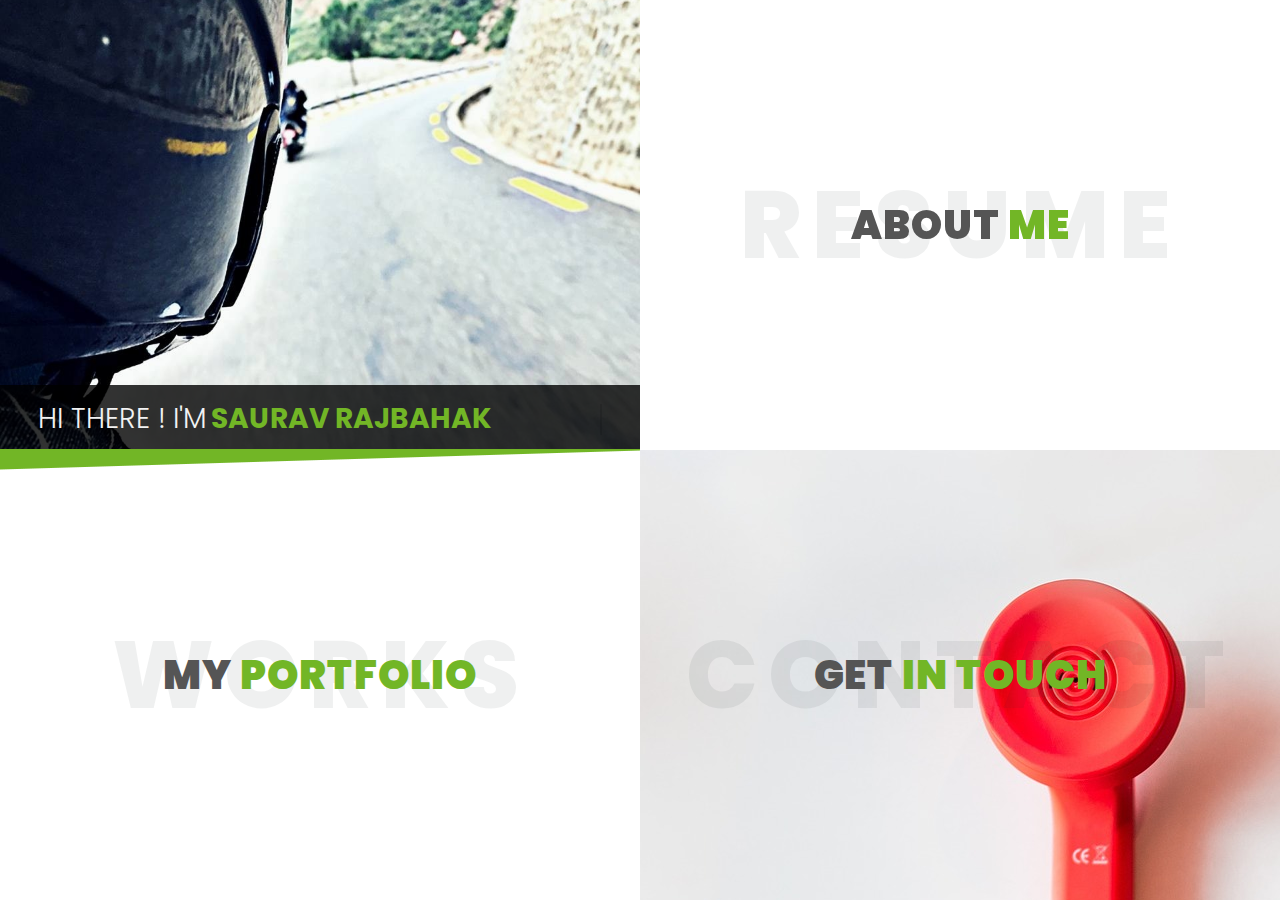
==== commit 020852af: "lang" ====
--- a/index.html
+++ b/index.html
@@ -19,6 +19,7 @@
     <meta property="og:image" content="https://res.cloudinary.com/sauravrajbahak-com-np/image/upload/q_100/v1520507504/sauravrajbahak.jpg" />
     <meta name="viewport" content="width=device-width, initial-scale=1.0" />
     <meta name="description" content="I work as a Software Developer in One Platinum Technology & I'm Freelance Web Designer & Developer based in Kathmandu, Nepal. I have serious passion for UI effects, animations and creating intuitive, with over a year of experience.">
+    <link rel="alternate" href="http://sauravrajbahak.com.np" hreflang="en-us" />
     <link rel="icon" href="images/favicon.png" type="image/x-icon" />
     <link href="https://fonts.googleapis.com/css?family=Poppins:400,400i,500,500i,600,600i,700,700i,800,800i,900,900i" rel="stylesheet">
     <link href="https://fonts.googleapis.com/css?family=Open+Sans:300,400,600,700" rel="stylesheet">
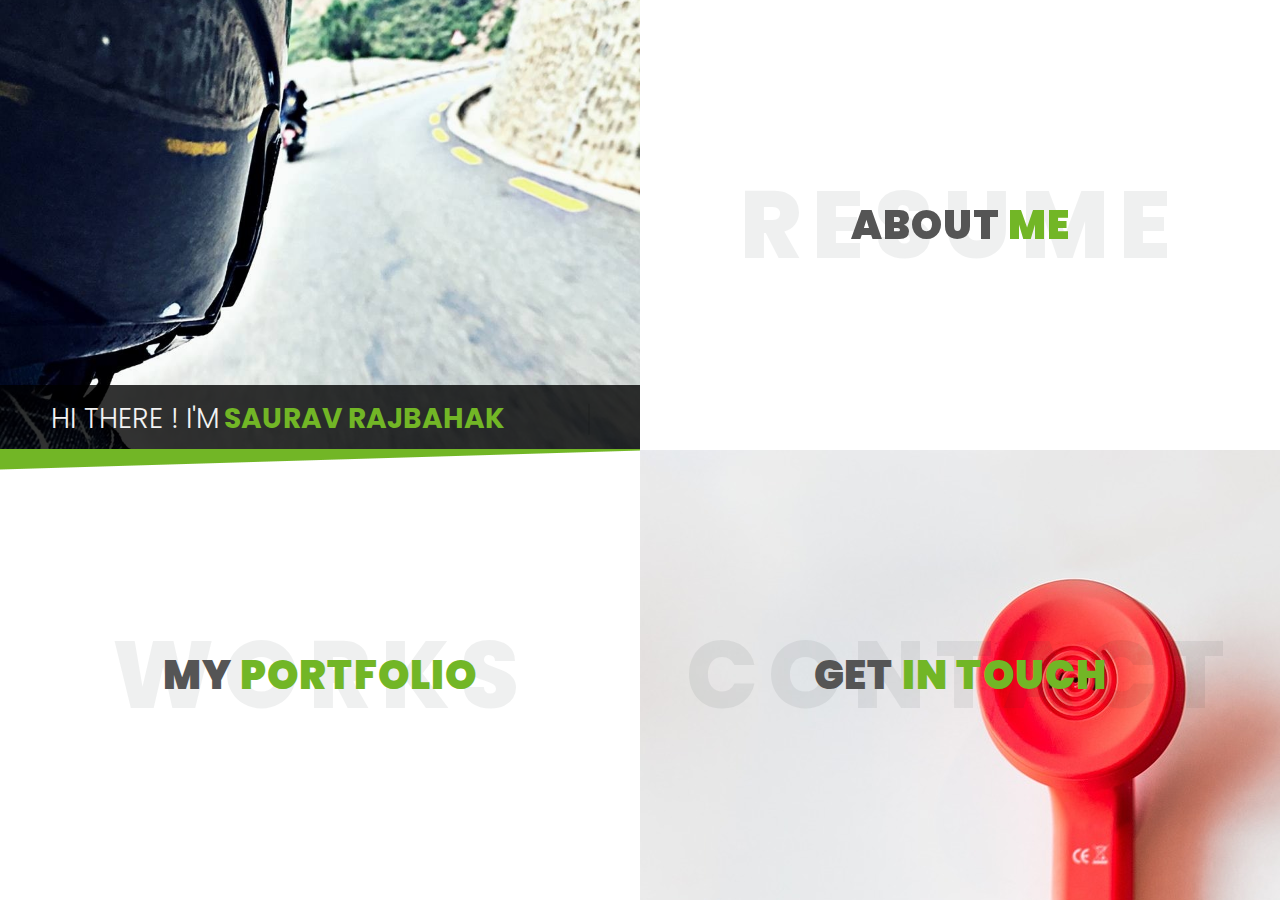
==== commit f1991d98: "rich card" ====
--- a/index.html
+++ b/index.html
@@ -3,6 +3,48 @@
 
 <head>
     <script type="text/javascript" src="https://platform.linkedin.com/badges/js/profile.js" async defer></script>
+    <!-- For SEO -->
+    <meta name="description" content="I work as a Software Developer in One Platinum Technology & I'm Freelance Web Designer & Developer based in Kathmandu, Nepal. I have serious passion for UI effects, animations and creating intuitive, with over a year of experience.">
+    <link rel="alternate" href="http://sauravrajbahak.com.np" hreflang="en-us" />
+    <meta property="og:image" content="https://res.cloudinary.com/sauravrajbahak-com-np/image/upload/q_100/v1520507504/sauravrajbahak.jpg" />
+    <script type="application/ld+json">
+    {
+        "@context": "http://schema.org",
+        "@type": "Organization",
+        "url": "http://sauravrajbahak.com.np",
+        "logo": "https://res.cloudinary.com/sauravrajbahak-com-np/image/upload/q_100/v1520507504/sauravrajbahak.jpg"
+    }
+    </script>
+  <script type='application/ld+json'> 
+    {
+  "@context": "http://schema.org/",
+  "@type": "Occupation",
+  "name": "Software Developer, Applications",
+  "mainEntityOfPage": {
+    "@type": "WebPage",
+    "lastReviewed": "2018-03-23T14:20:00-05:00"
+  },
+  "description": "Develops information systems by designing, developing, and installing software solutions",
+  "estimatedSalary": [
+    {
+      "@type": "MonetaryAmountDistribution",
+      "name": "Saurav Rajbahak",
+      "currency": "USD",
+      "unitText": "YEAR",
+      "percentile10": "100000.5",
+      "percentile25": "115000",
+      "median": "120000.28",
+      "percentile75": "130000",
+      "percentile90": "150000"
+    }
+  ],
+  "occupationLocation": [
+    {
+      "@type": "City",
+      "name": "Kathmandu"
+    }
+  ]
+} </script>
 
     <!-- Global site tag (gtag.js) - Google Analytics -->
     <script async src="https://www.googletagmanager.com/gtag/js?id=UA-115012172-1"></script>
@@ -16,10 +58,7 @@
 
     <meta charset="utf-8" />
     <title>Saurav Rajbahak 👨🏻‍💻 - Software Developer</title>
-    <meta property="og:image" content="https://res.cloudinary.com/sauravrajbahak-com-np/image/upload/q_100/v1520507504/sauravrajbahak.jpg" />
     <meta name="viewport" content="width=device-width, initial-scale=1.0" />
-    <meta name="description" content="I work as a Software Developer in One Platinum Technology & I'm Freelance Web Designer & Developer based in Kathmandu, Nepal. I have serious passion for UI effects, animations and creating intuitive, with over a year of experience.">
-    <link rel="alternate" href="http://sauravrajbahak.com.np" hreflang="en-us" />
     <link rel="icon" href="images/favicon.png" type="image/x-icon" />
     <link href="https://fonts.googleapis.com/css?family=Poppins:400,400i,500,500i,600,600i,700,700i,800,800i,900,900i" rel="stylesheet">
     <link href="https://fonts.googleapis.com/css?family=Open+Sans:300,400,600,700" rel="stylesheet">
